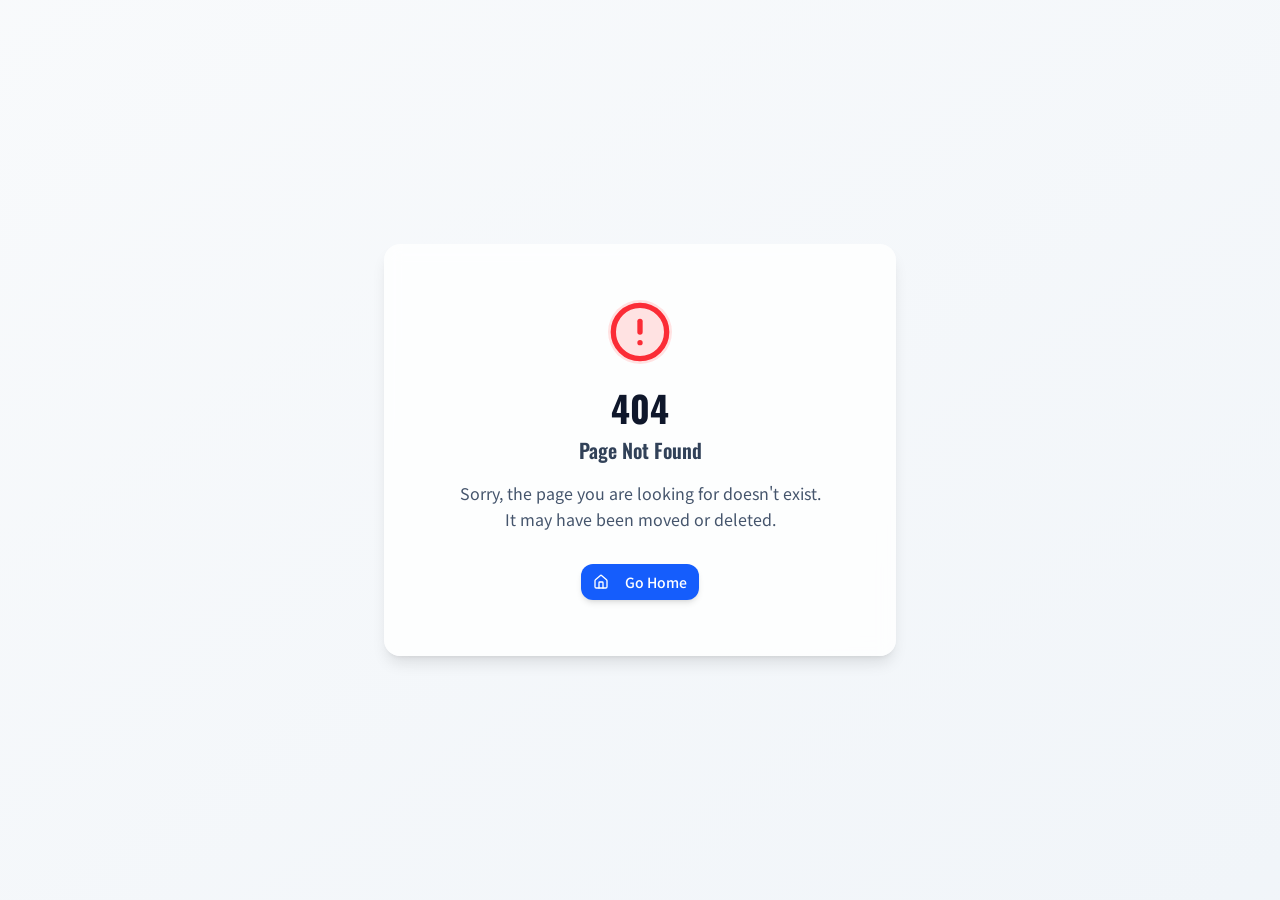
==== index.html @ 962c396f "派工王工程行網站：從 Manus 搬遷（圖片本地化、移除平台程式）" ====
<!doctype html>
<html lang="zh-TW">
  <head>
    <meta charset="UTF-8" />
    <meta name="viewport" content="width=device-width, initial-scale=1.0, maximum-scale=5" />

    <!-- ═══ Primary SEO ═══ -->
    <title>派工王工程行｜台中人力派遣｜缺工急救・粗工・打石工・廠工・日領現領 - 台中山線海線快速到場</title>
    <meta name="description" content="台灣營建業缺工5.3萬人，工期延宕30%！派工王工程行提供台中山線海線快速人力調度，粗工、打石工、廠工、搬運工、清潔工，最快當日到場。日領現領不拖欠。業主找工、工人應徵皆歡迎。電話 0987-602603 / 04-2623-5688。服務時間 06:50-22:30。" />
    <meta name="keywords" content="台中人力派遣,台中缺工,台中粗工,打石工,清潔工派遣,廠工,搬運工,臨時工,台中工地人力,清水人力派遣,大甲人力派遣,梧棲人力派遣,沙鹿人力派遣,豐原人力派遣,台中工程行,日領工班,日領現領,工地人力,建築人力派遣,裝潢人力派遣,派工王,緊急派工,當日到場,缺工解決,工班穩定,合法派遣,景觀工程人力,廢棄物清運人力,台中工人應徵,粗工應徵,無經驗可,日薪工作,台中找工作" />
    <meta name="author" content="派工王工程行" />
    <meta name="robots" content="index, follow, max-image-preview:large, max-snippet:-1, max-video-preview:-1" />
    <meta name="googlebot" content="index, follow" />
    <link rel="canonical" href="https://886work.com/" />

    <!-- ═══ Open Graph (Facebook / LINE) ═══ -->
    <meta property="og:type" content="website" />
    <meta property="og:url" content="https://886work.com/" />
    <meta property="og:title" content="派工王工程行｜台中缺工急救｜粗工・打石工・廠工・日領現領 - 台中山線海線快速到場" />
    <meta property="og:description" content="台灣營建業缺工5.3萬人，工期延宕30%！派工王提供台中山線海線快速人力調度，粗工、打石工、廠工、搬運工，最快當日到場。日領現領不拖欠。業主找工、工人應徵皆歡迎。電話 0987-602603 / 04-2623-5688。" />
    <meta property="og:image" content="https://886work.com/assets/img/hero-construction-bj4osezDkkggu2JcQ2kLxR.webp" />
    <meta property="og:image:width" content="1200" />
    <meta property="og:image:height" content="630" />
    <meta property="og:image:alt" content="派工王工程行 - 台中人力派遣專業工班" />
    <meta property="og:site_name" content="派工王工程行" />
    <meta property="og:locale" content="zh_TW" />

    <!-- ═══ Twitter Card ═══ -->
    <meta name="twitter:card" content="summary_large_image" />
    <meta name="twitter:title" content="派工王工程行｜台中缺工急救｜粗工・打石工・廠工・日領現領" />
    <meta name="twitter:description" content="台灣營建業缺工5.3萬人，工期延宕30%！派工王提供台中山線海線快速人力調度，粗工、打石工、廠工，最快當日到場。日領現領不拖欠。業主找工、工人應徵皆歡迎。電話 0987-602603 / 04-2623-5688。" />
    <meta name="twitter:image" content="https://886work.com/assets/img/hero-construction-bj4osezDkkggu2JcQ2kLxR.webp" />
    <meta name="twitter:image:alt" content="派工王工程行 - 台中人力派遣專業工班" />

    <!-- ═══ Geo / Local ═══ -->
    <meta name="geo.region" content="TW-TXG" />
    <meta name="geo.placename" content="台中市清水區" />
    <meta name="geo.position" content="24.2637;120.5617" />
    <meta name="ICBM" content="24.2637, 120.5617" />

    <!-- ═══ Mobile / PWA ═══ -->
    <meta name="theme-color" content="#FF6200" />
    <meta name="mobile-web-app-capable" content="yes" />
    <meta name="apple-mobile-web-app-capable" content="yes" />
    <meta name="apple-mobile-web-app-status-bar-style" content="black-translucent" />
    <meta name="apple-mobile-web-app-title" content="派工王工程行" />
    <link rel="apple-touch-icon" href="/favicon.ico" />

    <!-- ═══ Fonts ═══ -->
    <link rel="preconnect" href="https://fonts.googleapis.com" />
    <link rel="preconnect" href="https://fonts.gstatic.com" crossorigin />
    <link href="https://fonts.googleapis.com/css2?family=Oswald:wght@500;600;700&family=Noto+Sans+TC:wght@400;500;600;700&display=swap" rel="stylesheet" />

    <!-- ═══ LocalBusiness Schema.org ═══ -->
    <script type="application/ld+json">
    {
      "@context": "https://schema.org",
      "@type": "LocalBusiness",
      "@id": "https://886work.com/#business",
      "name": "派工王工程行",
      "alternateName": ["派工王", "派工王人力派遣", "台中派工王"],
      "description": "台中市清水區在地工程行，專業人力派遣服務。提供粗工、打石工、清潔工、廠工、搬運工、臨時工等工種，服務台中市山線海線全區，固定工班、快速調度、日領制。",
      "url": "https://886work.com/",
      "telephone": ["+886-987-602603", "+886-4-2623-5688"],
      "address": {
        "@type": "PostalAddress",
        "streetAddress": "中華路702號",
        "addressLocality": "清水區",
        "addressRegion": "台中市",
        "postalCode": "436",
        "addressCountry": "TW"
      },
      "geo": {
        "@type": "GeoCoordinates",
        "latitude": 24.2637,
        "longitude": 120.5617
      },
      "openingHoursSpecification": [
        {
          "@type": "OpeningHoursSpecification",
          "dayOfWeek": ["Monday","Tuesday","Wednesday","Thursday","Friday","Saturday","Sunday"],
          "opens": "06:50",
          "closes": "22:30"
        }
      ],
      "priceRange": "$$",
      "currenciesAccepted": "TWD",
      "paymentAccepted": "Cash",
      "areaServed": [
        {"@type": "City", "name": "台中市"},
        {"@type": "AdministrativeArea", "name": "清水區"},
        {"@type": "AdministrativeArea", "name": "大甲區"},
        {"@type": "AdministrativeArea", "name": "梧棲區"},
        {"@type": "AdministrativeArea", "name": "沙鹿區"},
        {"@type": "AdministrativeArea", "name": "龍井區"},
        {"@type": "AdministrativeArea", "name": "大肚區"},
        {"@type": "AdministrativeArea", "name": "大雅區"},
        {"@type": "AdministrativeArea", "name": "豐原區"},
        {"@type": "AdministrativeArea", "name": "外埔區"},
        {"@type": "AdministrativeArea", "name": "神岡區"}
      ],
      "hasOfferCatalog": {
        "@type": "OfferCatalog",
        "name": "人力派遣服務項目",
        "itemListElement": [
          {"@type": "Offer", "itemOffered": {"@type": "Service", "name": "粗工派遣", "description": "工地基礎體力工作，搬料、整地、輔助技術工種"}},
          {"@type": "Offer", "itemOffered": {"@type": "Service", "name": "打石工派遣", "description": "專業混凝土鑿除、牆面打除、地板拆除"}},
          {"@type": "Offer", "itemOffered": {"@type": "Service", "name": "清潔工派遣", "description": "工地完工清潔、裝潢後清掃、廠房維護"}},
          {"@type": "Offer", "itemOffered": {"@type": "Service", "name": "廠工派遣", "description": "工廠生產線輔助人力，品管、包裝、搬運"}},
          {"@type": "Offer", "itemOffered": {"@type": "Service", "name": "搬運工派遣", "description": "住家搬遷、辦公室遷移、重物搬運"}},
          {"@type": "Offer", "itemOffered": {"@type": "Service", "name": "臨時工派遣", "description": "彈性調度短期人力，快速補位"}}
        ]
      },
      "sameAs": ["https://886work.com/"]
    }
    </script>

    <!-- ═══ FAQ Schema.org ═══ -->
    <script type="application/ld+json">
    {
      "@context": "https://schema.org",
      "@type": "FAQPage",
      "mainEntity": [
        {
          "@type": "Question",
          "name": "派工王服務哪些地區？是否包含豐原、沙鹿、大甲？",
          "acceptedAnswer": {
            "@type": "Answer",
            "text": "派工王服務台中市全區，包含清水、大甲、梧棲、沙鹿、龍井、大肚、大雅、日南、豐原、外埔、神岡，以及整個山線與海線地區。只要是台中市範圍，皆可安排人力派遣服務。"
          }
        },
        {
          "@type": "Question",
          "name": "我需要臨時一天的人力，可以嗎？最少需要幾天？",
          "acceptedAnswer": {
            "@type": "Answer",
            "text": "可以！派工王提供彈性的短期人力服務，最短一天也可安排。建議提前一天電話預約，緊急需求也會盡力配合。長期合作另有優惠方案，歡迎來電洽詢。"
          }
        },
        {
          "@type": "Question",
          "name": "派工王的工人可靠嗎？會不會臨時放鴿子？",
          "acceptedAnswer": {
            "@type": "Answer",
            "text": "派工王工班固定度極高，工人努力認真、配合度高、使命必達。我們嚴格篩選工班成員，確保穩定出勤，讓您的工程如期完成，不再為缺工煩惱。"
          }
        },
        {
          "@type": "Question",
          "name": "如何向派工王預約人力？流程為何？",
          "acceptedAnswer": {
            "@type": "Answer",
            "text": "直接撥打 0987-602603 或 04-2623-5688，告知需要的工種、人數、工作地點及日期，我們會立即報價並安排。也可掃描 Line QR Code 加入好友詢問，或親洽台中市清水區中華路702號面談。"
          }
        },
        {
          "@type": "Question",
          "name": "派工王是日領嗎？薪資如何結算？",
          "acceptedAnswer": {
            "@type": "Answer",
            "text": "是的，派工王採用日領制，每天工作結束後即可領取當日薪資，絕不拖欠。應徵條件不限特殊資歷，只要身體健康、願意努力工作即可。"
          }
        },
        {
          "@type": "Question",
          "name": "建築公司或裝潢業者可以固定配合嗎？",
          "acceptedAnswer": {
            "@type": "Answer",
            "text": "非常歡迎！派工王特別重視與建築業者、裝潢業者、景觀業者、道路維護廠商的長期固定合作關係。固定配合可享更有競爭力的報價，並優先保留工班。請來電詳談合作方案。"
          }
        },
        {
          "@type": "Question",
          "name": "派工王的報價方式是怎麼計算的？",
          "acceptedAnswer": {
            "@type": "Answer",
            "text": "報價依工種、人數、工作地點及工作天數計算，採日薪制。如需長期合作或大量人力，另有優惠方案。歡迎來電或 Line 詢問，我們會根據您的實際需求提供最合適的報價。"
          }
        }
      ]
    }
    </script>

    <!-- ═══ Review / AggregateRating Schema ═══ -->
    <script type="application/ld+json">
    {
      "@context": "https://schema.org",
      "@type": "LocalBusiness",
      "@id": "https://886work.com/#reviews",
      "name": "派工王工程行",
      "aggregateRating": {
        "@type": "AggregateRating",
        "ratingValue": "5.0",
        "reviewCount": "4",
        "bestRating": "5",
        "worstRating": "1"
      },
      "review": [
        {
          "@type": "Review",
          "reviewRating": {"@type": "Rating", "ratingValue": "5", "bestRating": "5"},
          "author": {"@type": "Person", "name": "陳老闆"},
          "reviewBody": "工程趕工期間臨時缺工，打電話給派工王，隔天早上七點準時到場，工人認真負責，完全解決我的燃眉之急。以後有需要一定繼續合作！",
          "datePublished": "2025-10-15"
        },
        {
          "@type": "Review",
          "reviewRating": {"@type": "Rating", "ratingValue": "5", "bestRating": "5"},
          "author": {"@type": "Person", "name": "林師傅"},
          "reviewBody": "固定配合派工王的清潔工班已經超過一年，每次交屋前的清潔都做得非常仔細，客戶滿意度大幅提升。工班穩定、不會臨時放鴿子，這點最重要。",
          "datePublished": "2025-11-20"
        },
        {
          "@type": "Review",
          "reviewRating": {"@type": "Rating", "ratingValue": "5", "bestRating": "5"},
          "author": {"@type": "Person", "name": "王先生"},
          "reviewBody": "派工王的粗工人力素質很好，做事認真不偷懶，老闆溝通也很順暢。我們景觀工程需要大量體力工，有了派工王的支援，工程進度從不延誤。",
          "datePublished": "2025-12-05"
        },
        {
          "@type": "Review",
          "reviewRating": {"@type": "Rating", "ratingValue": "5", "bestRating": "5"},
          "author": {"@type": "Person", "name": "張小姐"},
          "reviewBody": "旺季時臨時需要廠工補位，派工王快速安排了三位工人，到廠後馬上上手，完全不需要特別訓練。日領制也讓我們的帳務處理更方便。",
          "datePublished": "2026-01-10"
        }
      ]
    }
    </script>

    <!-- ═══ BreadcrumbList Schema ═══ -->
    <script type="application/ld+json">
    {
      "@context": "https://schema.org",
      "@type": "BreadcrumbList",
      "itemListElement": [
        {
          "@type": "ListItem",
          "position": 1,
          "name": "首頁",
          "item": "https://886work.com/"
        }
      ]
    }
    </script>

    
    <script type="module" crossorigin src="/assets/index-DVugb09l.js"></script>
    <link rel="stylesheet" crossorigin href="/assets/index-DB6iCq5I.css"></head>

  <body>
    <div id="root"></div>
  </body>
</html>
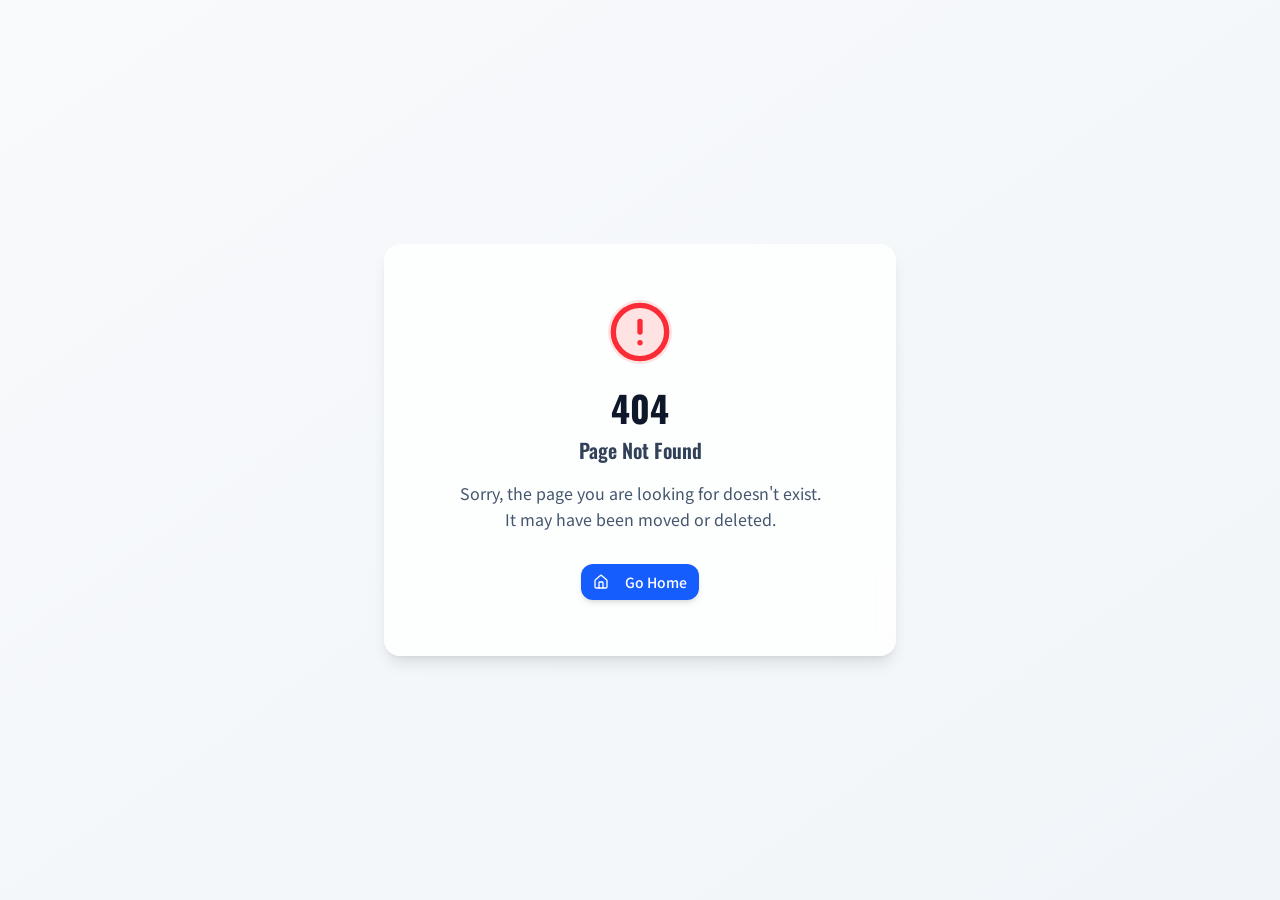
==== commit 94f0d364: "修正錯字：「⑨4小時為您服務」改成「24小時為您服務」" ====
--- a/index.html
+++ b/index.html
@@ -3,6 +3,8 @@
   <head>
     <meta charset="UTF-8" />
     <meta name="viewport" content="width=device-width, initial-scale=1.0, maximum-scale=5" />
+    <script>try{new Function("return (a)=>a?.b??0");document.documentElement.classList.add("js")}catch(e){}</script>
+    <style>.js #prerender{display:none}</style>
 
     <!-- ═══ Primary SEO ═══ -->
     <title>派工王工程行｜台中人力派遣｜缺工急救・粗工・打石工・廠工・日領現領 - 台中山線海線快速到場</title>
@@ -20,7 +22,7 @@
     <meta property="og:description" content="台灣營建業缺工5.3萬人，工期延宕30%！派工王提供台中山線海線快速人力調度，粗工、打石工、廠工、搬運工，最快當日到場。日領現領不拖欠。業主找工、工人應徵皆歡迎。電話 0987-602603 / 04-2623-5688。" />
     <meta property="og:image" content="https://886work.com/assets/img/hero-construction-bj4osezDkkggu2JcQ2kLxR.webp" />
     <meta property="og:image:width" content="1200" />
-    <meta property="og:image:height" content="630" />
+    <meta property="og:image:height" content="670" />
     <meta property="og:image:alt" content="派工王工程行 - 台中人力派遣專業工班" />
     <meta property="og:site_name" content="派工王工程行" />
     <meta property="og:locale" content="zh_TW" />
@@ -57,6 +59,8 @@
       "@context": "https://schema.org",
       "@type": "LocalBusiness",
       "@id": "https://886work.com/#business",
+      "image": "https://886work.com/assets/img/hero-construction-bj4osezDkkggu2JcQ2kLxR.webp",
+      "logo": "https://886work.com/assets/img/logo-mascot_428441b6.jpg",
       "name": "派工王工程行",
       "alternateName": ["派工王", "派工王人力派遣", "台中派工王"],
       "description": "台中市清水區在地工程行，專業人力派遣服務。提供粗工、打石工、清潔工、廠工、搬運工、臨時工等工種，服務台中市山線海線全區，固定工班、快速調度、日領制。",
@@ -123,106 +127,51 @@
       "mainEntity": [
         {
           "@type": "Question",
-          "name": "派工王服務哪些地區？是否包含豐原、沙鹿、大甲？",
-          "acceptedAnswer": {
-            "@type": "Answer",
-            "text": "派工王服務台中市全區，包含清水、大甲、梧棲、沙鹿、龍井、大肚、大雅、日南、豐原、外埔、神岡，以及整個山線與海線地區。只要是台中市範圍，皆可安排人力派遣服務。"
-          }
-        },
-        {
-          "@type": "Question",
-          "name": "我需要臨時一天的人力，可以嗎？最少需要幾天？",
-          "acceptedAnswer": {
-            "@type": "Answer",
-            "text": "可以！派工王提供彈性的短期人力服務，最短一天也可安排。建議提前一天電話預約，緊急需求也會盡力配合。長期合作另有優惠方案，歡迎來電洽詢。"
-          }
-        },
-        {
-          "@type": "Question",
-          "name": "派工王的工人可靠嗎？會不會臨時放鴿子？",
-          "acceptedAnswer": {
-            "@type": "Answer",
-            "text": "派工王工班固定度極高，工人努力認真、配合度高、使命必達。我們嚴格篩選工班成員，確保穩定出勤，讓您的工程如期完成，不再為缺工煩惱。"
-          }
-        },
-        {
-          "@type": "Question",
-          "name": "如何向派工王預約人力？流程為何？",
-          "acceptedAnswer": {
-            "@type": "Answer",
-            "text": "直接撥打 0987-602603 或 04-2623-5688，告知需要的工種、人數、工作地點及日期，我們會立即報價並安排。也可掃描 Line QR Code 加入好友詢問，或親洽台中市清水區中華路702號面談。"
-          }
-        },
-        {
-          "@type": "Question",
-          "name": "派工王是日領嗎？薪資如何結算？",
-          "acceptedAnswer": {
-            "@type": "Answer",
-            "text": "是的，派工王採用日領制，每天工作結束後即可領取當日薪資，絕不拖欠。應徵條件不限特殊資歷，只要身體健康、願意努力工作即可。"
-          }
-        },
-        {
-          "@type": "Question",
-          "name": "建築公司或裝潢業者可以固定配合嗎？",
-          "acceptedAnswer": {
-            "@type": "Answer",
-            "text": "非常歡迎！派工王特別重視與建築業者、裝潢業者、景觀業者、道路維護廠商的長期固定合作關係。固定配合可享更有競爭力的報價，並優先保留工班。請來電詳談合作方案。"
-          }
-        },
-        {
-          "@type": "Question",
-          "name": "派工王的報價方式是怎麼計算的？",
-          "acceptedAnswer": {
-            "@type": "Answer",
-            "text": "報價依工種、人數、工作地點及工作天數計算，採日薪制。如需長期合作或大量人力，另有優惠方案。歡迎來電或 Line 詢問，我們會根據您的實際需求提供最合適的報價。"
-          }
-        }
-      ]
-    }
-    </script>
-
-    <!-- ═══ Review / AggregateRating Schema ═══ -->
-    <script type="application/ld+json">
-    {
-      "@context": "https://schema.org",
-      "@type": "LocalBusiness",
-      "@id": "https://886work.com/#reviews",
-      "name": "派工王工程行",
-      "aggregateRating": {
-        "@type": "AggregateRating",
-        "ratingValue": "5.0",
-        "reviewCount": "4",
-        "bestRating": "5",
-        "worstRating": "1"
-      },
-      "review": [
-        {
-          "@type": "Review",
-          "reviewRating": {"@type": "Rating", "ratingValue": "5", "bestRating": "5"},
-          "author": {"@type": "Person", "name": "陳老闆"},
-          "reviewBody": "工程趕工期間臨時缺工，打電話給派工王，隔天早上七點準時到場，工人認真負責，完全解決我的燃眉之急。以後有需要一定繼續合作！",
-          "datePublished": "2025-10-15"
-        },
-        {
-          "@type": "Review",
-          "reviewRating": {"@type": "Rating", "ratingValue": "5", "bestRating": "5"},
-          "author": {"@type": "Person", "name": "林師傅"},
-          "reviewBody": "固定配合派工王的清潔工班已經超過一年，每次交屋前的清潔都做得非常仔細，客戶滿意度大幅提升。工班穩定、不會臨時放鴿子，這點最重要。",
-          "datePublished": "2025-11-20"
-        },
-        {
-          "@type": "Review",
-          "reviewRating": {"@type": "Rating", "ratingValue": "5", "bestRating": "5"},
-          "author": {"@type": "Person", "name": "王先生"},
-          "reviewBody": "派工王的粗工人力素質很好，做事認真不偷懶，老闆溝通也很順暢。我們景觀工程需要大量體力工，有了派工王的支援，工程進度從不延誤。",
-          "datePublished": "2025-12-05"
-        },
-        {
-          "@type": "Review",
-          "reviewRating": {"@type": "Rating", "ratingValue": "5", "bestRating": "5"},
-          "author": {"@type": "Person", "name": "張小姐"},
-          "reviewBody": "旺季時臨時需要廠工補位，派工王快速安排了三位工人，到廠後馬上上手，完全不需要特別訓練。日領制也讓我們的帳務處理更方便。",
-          "datePublished": "2026-01-10"
+          "name": "如何預約派工？",
+          "acceptedAnswer": {
+            "@type": "Answer",
+            "text": "直接撥打 0987-602603 或 04-2623-5688，或掃描 LINE QR Code 加入好友，說明工種、人數、日期及地點，我們立即為您安排。"
+          }
+        },
+        {
+          "@type": "Question",
+          "name": "最快多久可以到場？",
+          "acceptedAnswer": {
+            "@type": "Answer",
+            "text": "緊急需求最快當日安排，一般建議提前一天預約，以確保最佳人力配置。"
+          }
+        },
+        {
+          "@type": "Question",
+          "name": "薪資如何計算？",
+          "acceptedAnswer": {
+            "@type": "Answer",
+            "text": "採日薪制，依工種及工作難度計算，日領現領，當日工作完成後即可結款。長期合作另有週結、月結方案。"
+          }
+        },
+        {
+          "@type": "Question",
+          "name": "工人有投保嗎？",
+          "acceptedAnswer": {
+            "@type": "Answer",
+            "text": "是的，所有派工人員均投保意外責任保險，保障工作期間的安全，讓業主與工人都能安心。"
+          }
+        },
+        {
+          "@type": "Question",
+          "name": "服務範圍在哪裡？",
+          "acceptedAnswer": {
+            "@type": "Answer",
+            "text": "主要服務台中市山線（豐原、東勢、石岡等）及海線（清水、梧棲、沙鹿、龍井等）全區，其他地區請來電洽詢。"
+          }
+        },
+        {
+          "@type": "Question",
+          "name": "沒有工地經驗可以應徵嗎？",
+          "acceptedAnswer": {
+            "@type": "Answer",
+            "text": "可以！我們歡迎無工地經驗的朋友加入，只要身體健康、態度認真，我們會安排適合的工作。"
+          }
         }
       ]
     }
@@ -249,6 +198,6 @@
     <link rel="stylesheet" crossorigin href="/assets/index-DB6iCq5I.css"></head>
 
   <body>
-    <div id="root"></div>
+    <div id="root"><div id="prerender"><nav><p><img src="/assets/img/logo-mascot_428441b6.jpg" alt="派工王" loading="lazy"></p><p>派工王工程行</p><p>台中人力派遣專家</p><a href="https://line.me/ti/p/~aqua0460"><p>💬</p> LINE 立即派工</a></nav><section><p>台中在地工程行・人力派遣專家</p><h1>台中人力派遣首選<br>派工王工程行<br>穩定・快速・專業</h1><p>粗工、打石工、清潔、搬運、廠工、日領工班<br><strong>台中在地 24 小時派工服務｜缺工急救・當日到場</strong></p><p><a href="/#recruitment">👷 立即加入工班</a><a href="tel:0987602603">📞 需求派工 聯絡我們</a></p><p>💵</p><p>日領現領</p><p>📅</p><p>月結可</p><p>⚡</p><p>緊急當日到</p><p>🚀</p><p>快速調度</p><p>✅</p><p>合法勞保</p><p>🛡️</p><p>意外险投保</p><p>🔥</p><p>全台營建業缺工 5.3 萬人（內政部2024）</p><p>⏰</p><p>工期普遍延宕 30%，六都建照展延2年</p><p>📞</p><p>派工王：最快當日到場，缺工不再怕</p><p>8+</p><p>工程服務項目</p><p>12</p><p>服務地區</p><p>全週</p><p>無休服務</p><p>日領</p><p>薪資結算</p><a href="tel:0987602603">📞</a><a href="https://line.me/ti/p/~aqua0460"><p>💬</p> 加入 Line 詢價</a></section><section><p>SERVICES</p><h2>專業人力派遣服務</h2><p>8 大工種全方位支援，台中山線海線快速調度。緊急缺工、工期延宕？一通電話立即解決</p><p><img src="/assets/img/service-demolish_6ef5362b.jpg" alt="粗工" loading="lazy"></p><p>工地基礎人力</p><p>⛏️</p><h3>粗工</h3><p>工地整地、雜工清理、基礎人力支援，快速調度到場</p><p>新建工程</p><p>裝修工地</p><p><a href="tel:0987602603">立即詢問報價 →</a></p><p><img src="/assets/img/service-demolish_6ef5362b.jpg" alt="打石工" loading="lazy"></p><p>拆除整理</p><p>🔨</p><h3>打石工</h3><p>RC拆除、磁磚打除、牆面拆除，專業工具操作</p><p>室內裝修</p><p>拆除工程</p><p><a href="tel:0987602603">立即詢問報價 →</a></p><p><img src="/assets/img/service-clean_1e71920b.jpg" alt="清潔工" loading="lazy"></p><p>工地清潔</p><p>🧹</p><h3>清潔工</h3><p>竣工清潔、垃圾清運、廠房清掃，細心到位</p><p>竣工清潔</p><p>廠房清潔</p><p><a href="tel:0987602603">立即詢問報價 →</a></p><p><img src="/assets/img/service-carry_d416ad71.jpg" alt="搬運工" loading="lazy"></p><p>重物搬運</p><p>📦</p><h3>搬運工</h3><p>建材搬運、設備移位、倉儲整理，有力有效率</p><p>建材搬運</p><p>倉儲物流</p><p><a href="tel:0987602603">立即詢問報價 →</a></p><p><img src="/assets/img/service-workers_b3e7dc88.jpg" alt="廠工" loading="lazy"></p><p>工廠人力</p><p>🏭</p><h3>廠工</h3><p>生產線支援、倉儲作業、包裝人力，彈性調派</p><p>製造業</p><p>倉儲業</p><p><a href="tel:0987602603">立即詢問報價 →</a></p><p><img src="/assets/img/landscape-work_b710d7e4.jpg" alt="景觀工程" loading="lazy"></p><p>綠化施工</p><p>🌿</p><h3>景觀工程</h3><p>庭園景觀、植栽種植、草坪整理，美化環境</p><p>社區景觀</p><p>公共工程</p><p><a href="tel:0987602603">立即詢問報價 →</a></p><p><img src="/assets/img/waste-removal_e746b039.jpg" alt="廢棄物清運" loading="lazy"></p><p>廢料清除</p><p>🚛</p><h3>廢棄物清運</h3><p>建築廢料、廢棄物清運、廢土搬除，合法處理</p><p>廢棄物處理</p><p>清運工程</p><p><a href="tel:0987602603">立即詢問報價 →</a></p><p><img src="/assets/img/service-general_f3e7a590.jpg" alt="其他臨時工" loading="lazy"></p><p>彈性支援</p><p>👷</p><h3>其他臨時工</h3><p>活動人力、臨時支援、各類雜工，一通電話搞定</p><p>活動支援</p><p>臨時人力</p><p><a href="tel:0987602603">立即詢問報價 →</a></p></section><section><p><img src="/assets/img/site-work-1-LbSQfUnXawsDjmRVyBeMFL.webp" alt="派工王工班作業" loading="lazy"></p><p>8+</p><p>年在地服務</p><p>WHY US</p><h2>為什麼工地<br>都找我們？</h2><p>📢 2026 台灣營建業現況</p><p>全台缺工 <strong>5.3萬人</strong>，工期延宕 <strong>30%</strong>，六都建照展延2年。日薪飆至 <strong>4,000–5,000元</strong>仍找不到人。派工王幫您解決這個難題。</p><p>專業派遣・値得信賴。超過百家工地長期合作，台中山線海線全區快速支援，讓您的工程進度不中斷。</p><p>⚡</p><p>快速派工</p><p>最快當日到場，緊急缺工不用怕</p><p>🔒</p><p>穩定工班</p><p>長期合作固定班底，品質有保障</p><p>📋</p><p>合法安全</p><p>勞保投保、職安合規，讓您安心</p><p>💰</p><p>彈性靈活</p><p>日領現領、週結月結，多種方案</p><p>📍</p><p>台中在地</p><p>山線海線全區快速支援，在地服務</p><p>⭐</p><p>口碑良好</p><p>超過百家工地長期配合，客戶信賴</p></section><section><p>JOIN US</p><h2>加入派工王工班<br>穩定收入・馬上開工</h2><p>💡 現在加入的好時機</p><p>營建業大缺工，工地搶人！派工王提供 <strong>日領現領</strong>、<strong>穩定工班</strong>、<strong>合法勞保</strong>，讓您安心工作、準時領薪。</p><p>無論您是有工地經驗的老師僅，還是想找穩定工作的新手，派工王都歡迎您加入！</p><p>💵</p><p>日領 / 週領 / 月結</p><p>🏗️</p><p>穩定工地，長期合作</p><p>👍</p><p>無特殊經驗可報名</p><p>🛡️</p><p>合法勞保投保</p><p>📍</p><p>台中在地，近距離工作</p><p>🤝</p><p>友善工作環境</p><p><a href="https://line.me/ti/p/~aqua0460">現在應徵 →</a><a href="tel:0987602603">📞 電話洽詢</a></p><p><img src="/assets/img/site-work-2-MyTLdqa8g6tdnXzAn3YGow.webp" alt="派工王工班" loading="lazy"></p><p>💬</p><p>LINE ID：aqua0460</p><p>點擊下方按鈕直接加入好友，詢問應徵或派工事宜</p><p><a href="https://line.me/ti/p/~aqua0460">💬 立即加入 LINE 好友</a></p></section><section><p>TESTIMONIALS</p><h2>工地負責人怎麼說</h2><p>超過百家工地長期合作，口碑相傳</p><p>★★★★★</p><p>「緊急缺工打一通電話，隔天早上人就到了，效率超高！工人態度也很好，以後有需要一定繼續找派工王。」</p><p>王</p><p>王工地主任</p><p>台中某建設公司</p><p>★★★★★</p><p>「合作快兩年了，每次叫人都很準時，工人做事認真，比自己找的工班還穩定，強力推薦！」</p><p>陳</p><p>陳老闆</p><p>清水區裝修公司</p><p>★★★★★</p><p>「旺季缺人最怕，派工王幫我們解決了大問題，廠工素質不錯，溝通也很順暢。」</p><p>林</p><p>林廠長</p><p>台中工業區製造廠</p><p>★★★★★</p><p>「景觀工程和廢棄物清運都找他們，價格合理、配合度高，是我們長期合作的好夥伴。」</p><p>張</p><p>張負責人</p><p>海線工程行</p><p>G</p><p>您的評價對我們很重要</p><p>曾與派工王合作過？歡迎在 Google 上分享您的真實使用心得，<br>幫助更多業主和工人認識我們。</p><p>★</p><p>★</p><p>★</p><p>★</p><p>★</p><p>Google 評分</p><a href="https://g.page/r/CdD4caUVw7orEBE/review"><p>⭐</p>留下 Google 評論</a></section><section><p>NEWS</p><h2>最新消息</h2><p>缺工資訊・招募公告・工程動態，即時掌握台中建築業最新動向</p><p>🔥</p><p>緊急招募中</p><p>招募公告</p><p>2026-07-01</p><h3>【急徵】台中大甲廠房工程 粗工 × 8 名，即日起開工</h3><p>大甲工業區廠房新建工程，需要粗工8名，工作內容：搬料、整地、輔助技術工種。日薪1,800元起，日領現領。有意願者請立即來電或加LINE洽詢。</p><p><a href="https://line.me/ti/p/~aqua0460">立即應徵 →</a></p><p>缺工資訊</p><p>2026-06-28</p><h3>台中山線海線工地普遍缺工，工期延宕問題嚴峻</h3><p>根據內政部最新調查，全台營建業缺工高達5.3萬人，台中地區工地工期普遍延宕30%以上。派工王持續擴大工班規模，確保業主需求快速滿足。</p><p><a href="https://line.me/ti/p/~aqua0460">了解詳情 →</a></p><p>招募公告</p><p>2026-06-25</p><h3>長期徵求 打石工、清潔工，台中清水 / 梧棲 / 沙鹿地區</h3><p>派工王長期徵求有打石工、清潔工經驗的師傅加入穩定工班。提供合法勞保、意外險投保、日領現領。無特殊經驗亦可，歡迎應徵。</p><p><a href="https://line.me/ti/p/~aqua0460">立即應徵 →</a></p><p>工程動態</p><p>2026-06-20</p><h3>台中市建照展延2年政策上路，工程排程調整中</h3><p>台中市跟進六都政策，建築執照期限展延2年，以紓解施工期程壓力。派工王提醒業主提早規劃人力需求，避免工期緊繃時搶不到工班。</p><p><a href="https://line.me/ti/p/~aqua0460">了解詳情 →</a></p><p>招募公告</p><p>2026-06-15</p><h3>廢棄物清運、景觀工程人力需求大增，誠徵有力工人</h3><p>近期景觀工程與廢棄物清運業務量大增，急需有體力、肯做事的工人加入。日薪依工種1,600–2,200元，長期合作優先。</p><p><a href="https://line.me/ti/p/~aqua0460">立即應徵 →</a></p><p>工程動態</p><p>2026-06-10</p><h3>派工王服務範圍擴大，新增豐原、東勢、石岡地區</h3><p>因應山線工程需求增加，派工王正式擴大服務範圍至豐原、東勢、石岡等地區，提供與海線同等快速的人力調度服務。</p><p><a href="https://line.me/ti/p/~aqua0460">了解詳情 →</a></p><p>有最新缺工需求或招募資訊？立即聯絡派工王</p><p><a href="https://line.me/ti/p/~aqua0460">💬 LINE 立即詢問派工事宜</a></p></section><section><p>FAQ</p><h2>常見問題</h2><h3>如何預約派工？</h3><p>直接撥打 0987-602603 或 04-2623-5688，或掃描 LINE QR Code 加入好友，說明工種、人數、日期及地點，我們立即為您安排。</p><h3>最快多久可以到場？</h3><p>緊急需求最快當日安排，一般建議提前一天預約，以確保最佳人力配置。</p><h3>薪資如何計算？</h3><p>採日薪制，依工種及工作難度計算，日領現領，當日工作完成後即可結款。長期合作另有週結、月結方案。</p><h3>工人有投保嗎？</h3><p>是的，所有派工人員均投保意外責任保險，保障工作期間的安全，讓業主與工人都能安心。</p><h3>服務範圍在哪裡？</h3><p>主要服務台中市山線（豐原、東勢、石岡等）及海線（清水、梧棲、沙鹿、龍井等）全區，其他地區請來電洽詢。</p><h3>沒有工地經驗可以應徵嗎？</h3><p>可以！我們歡迎無工地經驗的朋友加入，只要身體健康、態度認真，我們會安排適合的工作。</p></section><section><h2>需要人力？缺工？<br>24小時為您服務</h2><p>台中山線海線全區快速支援，一通電話立即安排</p><p>營建業缺工5.3萬人、工期延宕30%，派工王是您最快的缺工解決方案</p><p><a href="https://line.me/ti/p/~aqua0460">💬 LINE 聯絡派工</a><a href="tel:0987602603">📞 0987-602603</a></p></section><footer><p><img src="/assets/img/logo-mascot_428441b6.jpg" alt="派工王" loading="lazy"></p><p>派工王工程行</p><p>台中人力派遣專家</p><p>台中在地工程行，專業人力派遣服務。<br>穩定工班・快速調度・合法安全。</p><p>📞</p><p>0987-602603</p><p>☎️</p><p>04-2623-5688</p><p>🕐</p><p>06:50 – 22:30 全週無休</p><p>📍</p><p>台中市清水區中華路702號</p><h4>服務項目</h4><p>粗工</p><p>打石工</p><p>清潔工</p><p>搬運工</p><p>廠工</p><p>景觀工程</p><p>廢棄物清運</p><p>臨時工</p><h4>快速連結</h4><h4>掃碼聯繫</h4><a href="https://line.me/ti/p/~aqua0460"><p>💬</p> 加入 LINE 好友</a><p>LINE ID：aqua0460<br>直接詢問派工事宜</p><p>© 2026 派工王工程行 版權所有｜統一編號：40663659</p></footer><p>本網站使用 Cookie 以提升您的瀏覽體驗，繼續使用即表示您同意本站的 Cookie 使用方式。</p></div></div>
   </body>
 </html>
